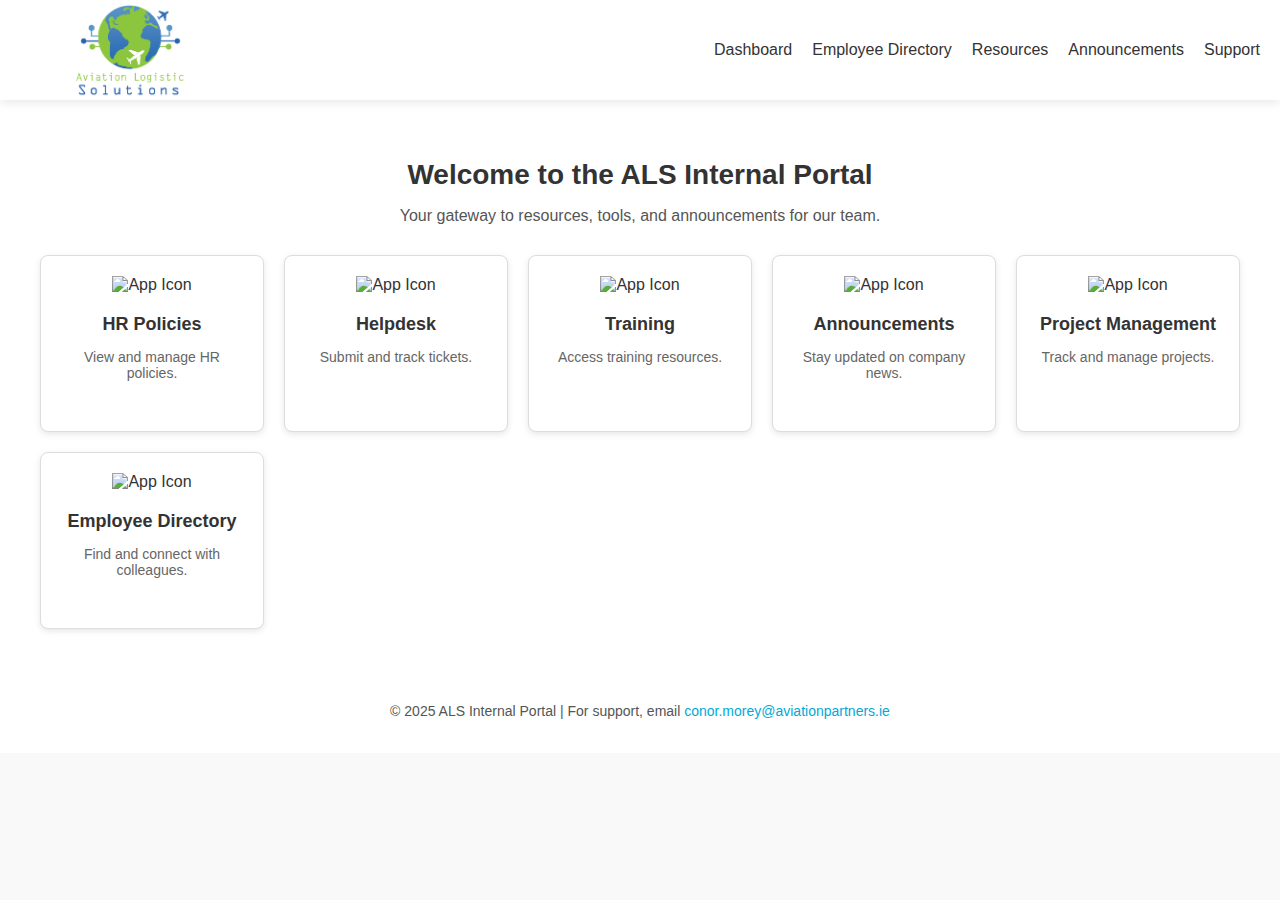
==== als_internal/index.html @ e963f7bd "Add files via upload" ====
<!DOCTYPE html>
<html lang="en">
<head>
    <meta charset="UTF-8">
    <meta name="viewport" content="width=device-width, initial-scale=1.0">
    <link rel="icon" type="image/x-icon" href="favicon.ico">
    <link rel="stylesheet" href="styles.css">
    <title>ALS Internal Portal</title>
</head>
<body>

<header>
    <div class="logo-container">
        <img src="logo.png" alt="Company Logo">
    </div>
    <nav class="nav-links">
        <a href="#">Dashboard</a>
        <a href="#">Employee Directory</a>
        <a href="#">Resources</a>
        <a href="#">Announcements</a>
        <a href="#">Support</a>
    </nav>
    <div class="menu-icon" onclick="toggleMenu()">
        <div></div>
        <div></div>
        <div></div>
    </div>
    <nav class="nav-links-mobile" id="mobile-menu">
        <a href="#">Dashboard</a>
        <a href="#">Employee Directory</a>
        <a href="#">Resources</a>
        <a href="#">Announcements</a>
        <a href="#">Support</a>
    </nav>
</header>

<section class="dashboard">
    <h1>Welcome to the ALS Internal Portal</h1>
    <p>Your gateway to resources, tools, and announcements for our team.</p>
    <div class="app-grid">
        <div class="app-card">
            <img src="icons/app1.png" alt="App Icon">
            <h3>HR Policies</h3>
            <p>View and manage HR policies.</p>
        </div>
        <div class="app-card">
            <img src="icons/app2.png" alt="App Icon">
            <h3>Helpdesk</h3>
            <p>Submit and track tickets.</p>
        </div>
        <div class="app-card">
            <img src="icons/app3.png" alt="App Icon">
            <h3>Training</h3>
            <p>Access training resources.</p>
        </div>
        <div class="app-card">
            <img src="icons/app4.png" alt="App Icon">
            <h3>Announcements</h3>
            <p>Stay updated on company news.</p>
        </div>
        <div class="app-card">
            <img src="icons/app5.png" alt="App Icon">
            <h3>Project Management</h3>
            <p>Track and manage projects.</p>
        </div>
        <div class="app-card">
            <img src="icons/app6.png" alt="App Icon">
            <h3>Employee Directory</h3>
            <p>Find and connect with colleagues.</p>
        </div>
    </div>
</section>

<footer class="footer">
    <p>© 2025 ALS Internal Portal | For support, email <a href="mailto:conor.morey@aviationpartners.ie">conor.morey@aviationpartners.ie</a></p>
</footer>

<script src="scripts.js"></script>

</body>
</html>
---- als_internal/styles.css ----
body {
    margin: 0;
    font-family: 'Roboto', sans-serif;
    background-color: #f9f9f9;
    color: #333333;
}

header {
    background-color: #ffffff;
    padding: 20px;
    display: flex;
    justify-content: space-between;
    align-items: center;
    box-shadow: 0 2px 10px rgba(0, 0, 0, 0.1);
    position: relative;
}

.logo-container {
    display: flex;
    align-items: center;
    justify-content: center;
    height: 60px;
    max-width: 180px;
    margin-left: 20px;
    transition: transform 0.5s ease;
}

.logo-container img {
    max-width: 100%;
    height: auto;
    object-fit: contain;
}

.logo-container:hover {
    transform: scale(1.05);
}

.nav-links {
    display: flex;
    justify-content: center;
    gap: 20px;
}

.nav-links a {
    color: #333;
    text-decoration: none;
    font-size: 16px;
    font-weight: 500;
}

.nav-links a:hover {
    color: #00a9d8;
}

.menu-icon {
    display: none;
    flex-direction: column;
    justify-content: space-between;
    width: 30px;
    height: 21px;
    cursor: pointer;
}

.menu-icon div {
    width: 100%;
    height: 3px;
    background-color: #333;
    border-radius: 2px;
}

.nav-links-mobile {
    display: none;
    flex-direction: column;
    position: absolute;
    top: 100%;
    left: 0;
    right: 0;
    width: 100%;
    background-color: #ffffff;
    text-align: center;
    overflow: hidden;
    transition: max-height 0.4s ease-in-out;
    max-height: 0;
}

.nav-links-mobile a {
    padding: 15px 0;
    color: #333;
    font-size: 18px;
    text-decoration: none;
}

.nav-links-mobile a:hover {
    color: #00a9d8;
}

.nav-links-mobile.open {
    display: flex;
    max-height: 500px;
}

.dashboard {
    padding: 40px 20px;
    text-align: center;
    background-color: #ffffff;
    box-shadow: 0px 4px 6px rgba(0, 0, 0, 0.1);
}

.dashboard h1 {
    font-size: 28px;
    margin-bottom: 10px;
    color: #333;
}

.dashboard p {
    font-size: 16px;
    color: #555;
    margin-bottom: 30px;
}

.app-grid {
    display: grid;
    grid-template-columns: repeat(auto-fit, minmax(200px, 1fr));
    gap: 20px;
    margin-top: 20px;
    padding: 0 20px;
}

.app-card {
    background: #ffffff;
    border: 1px solid #ddd;
    border-radius: 8px;
    padding: 20px;
    box-shadow: 0 2px 6px rgba(0, 0, 0, 0.1);
    text-align: center;
    transition: transform 0.3s, box-shadow 0.3s;
}

.app-card img {
    width: 50px;
    height: 50px;
    margin-bottom: 10px;
}

.app-card h3 {
    font-size: 18px;
    color: #333;
    margin: 10px 0;
}

.app-card p {
    font-size: 14px;
    color: #666;
}

.app-card:hover {
    transform: translateY(-5px);
    box-shadow: 0 4px 12px rgba(0, 0, 0, 0.15);
}

.footer {
    background-color: #ffffff;
    padding: 20px;
    text-align: center;
    color: #555;
    font-size: 14px;
}

.footer a {
    color: #00a9d8;
    text-decoration: none;
}

.footer a:hover {
    text-decoration: underline;
}

@media (max-width: 768px) {
    .nav-links {
        display: none;
    }

    .menu-icon {
        display: flex;
    }

    .logo-container {
        max-width: 150px;
        height: 50px;
    }

    .dashboard h1 {
        font-size: 24px;
    }

    .app-card h3 {
        font-size: 16px;
    }

    .app-card p {
        font-size: 13px;
    }
}

@media (max-width: 480px) {
    .dashboard h1 {
        font-size: 20px;
    }

    .app-card h3 {
        font-size: 14px;
    }

    .app-card p {
        font-size: 12px;
    }

    .logo-container {
        max-width: 120px;
        height: 40px;
    }

    .footer {
        padding: 15px;
    }
}
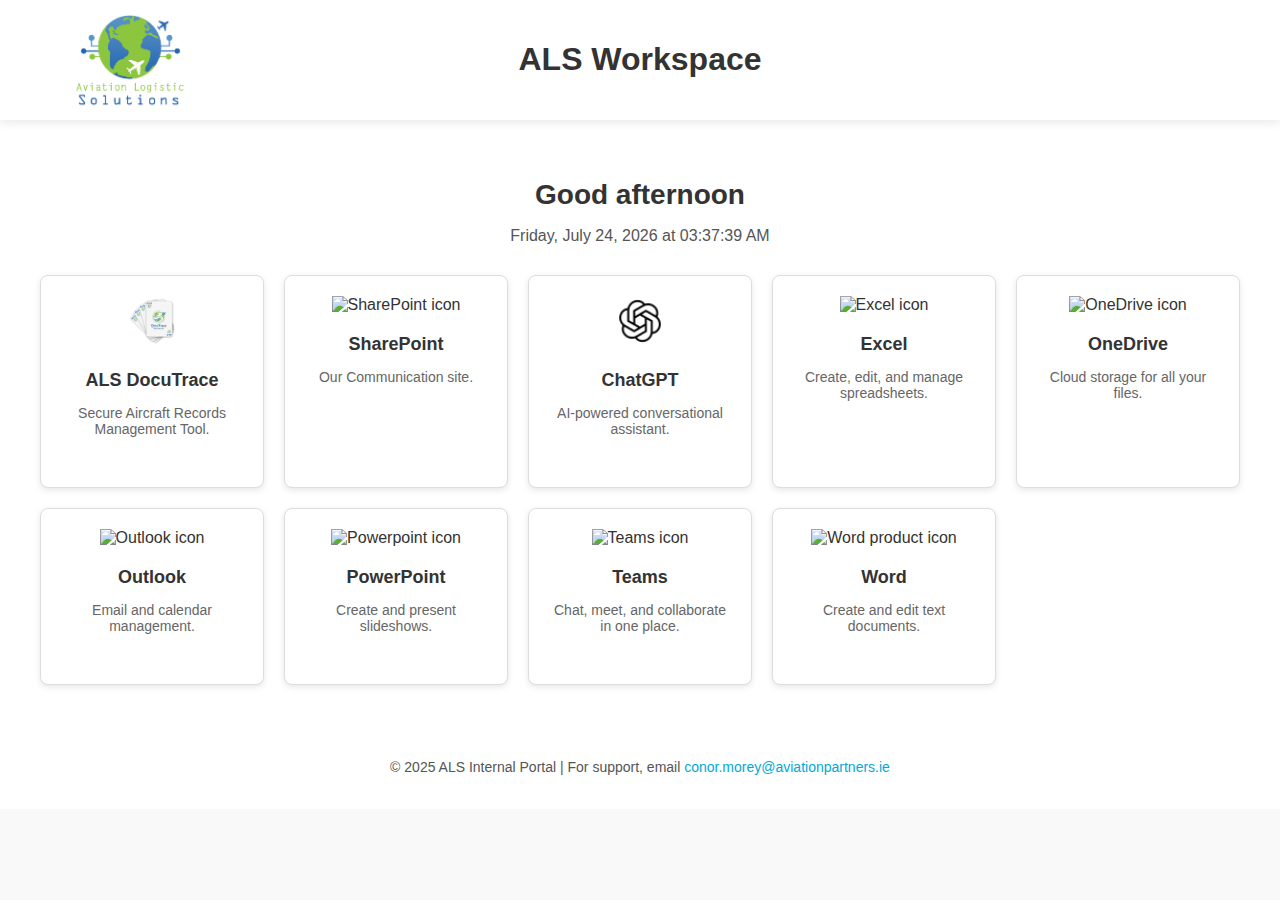
==== commit b9641e16: "Add files via upload" ====
--- a/als_internal/index.html
+++ b/als_internal/index.html
@@ -5,7 +5,8 @@
     <meta name="viewport" content="width=device-width, initial-scale=1.0">
     <link rel="icon" type="image/x-icon" href="favicon.ico">
     <link rel="stylesheet" href="styles.css">
-    <title>ALS Internal Portal</title>
+    <title>ALS Workspace</title>
+    <link rel="icon" type="image/x-icon" href="favicon.ico">
 </head>
 <body>
 
@@ -13,36 +14,42 @@
     <div class="logo-container">
         <img src="logo.png" alt="Company Logo">
     </div>
-    <nav class="nav-links">
-        <a href="#">Dashboard</a>
-        <a href="#">Employee Directory</a>
-        <a href="#">Resources</a>
-        <a href="#">Announcements</a>
-        <a href="#">Support</a>
-    </nav>
-    <div class="menu-icon" onclick="toggleMenu()">
-        <div></div>
-        <div></div>
-        <div></div>
-    </div>
-    <nav class="nav-links-mobile" id="mobile-menu">
-        <a href="#">Dashboard</a>
-        <a href="#">Employee Directory</a>
-        <a href="#">Resources</a>
-        <a href="#">Announcements</a>
-        <a href="#">Support</a>
-    </nav>
+    <h1 class="header-title">ALS Workspace</h1>
 </header>
 
 <section class="dashboard">
-    <h1>Welcome to the ALS Internal Portal</h1>
-    <p>Your gateway to resources, tools, and announcements for our team.</p>
+    <h1>Good afternoon</h1>
+    <p class="time" id="time"></p>
     <div class="app-grid">
         <div class="app-card">
-            <img src="icons/app1.png" alt="App Icon">
-            <h3>HR Policies</h3>
-            <p>View and manage HR policies.</p>
+            <a href="https://docutrace.aviationpartners.ie/" target="_blank">
+            <img src="docutrace-logo.png" alt="DocuTrace Icon">
+            <h3>ALS DocuTrace</h3>
+            <p>Secure Aircraft Records Management Tool.</p>
+        </a>
         </div>
+
+        <div class="app-card">
+            <a href="https://www.microsoft.com/en-us/microsoft-365/sharepoint" target="_blank">
+                <img
+                src="https://res-1.cdn.office.net/files/fabric-cdn-prod_20230815.002/assets/brand-icons/product/svg/sharepoint_48x1.svg"
+                width="48"
+                height="48"
+                alt="SharePoint icon"
+              />
+                <h3>SharePoint</h3>
+                <p>Our Communication site.</p>
+            </a>
+        </div>
+
+        <div class="app-card">
+            <a href="https://chat.openai.com/" target="_blank">
+            <img src="chatgpt-icon.png" alt="App Icon">
+            <h3>ChatGPT</h3>
+            <p>AI-powered conversational assistant.</p>
+        </a> 
+    </div>
+<!-- 
         <div class="app-card">
             <img src="icons/app2.png" alt="App Icon">
             <h3>Helpdesk</h3>
@@ -62,13 +69,84 @@
             <img src="icons/app5.png" alt="App Icon">
             <h3>Project Management</h3>
             <p>Track and manage projects.</p>
+        </div> -->
+             
+        <div class="app-card">
+            <a href="https://www.microsoft.com/en-us/microsoft-365/excel" target="_blank">
+                <img
+                src="https://res-1.cdn.office.net/files/fabric-cdn-prod_20230815.002/assets/brand-icons/product/svg/excel_48x1.svg"
+                width="48"
+                height="48"
+                alt="Excel icon"
+              />
+                <h3>Excel</h3>
+                <p>Create, edit, and manage spreadsheets.</p>
+            </a>
         </div>
         <div class="app-card">
-            <img src="icons/app6.png" alt="App Icon">
-            <h3>Employee Directory</h3>
-            <p>Find and connect with colleagues.</p>
+            <a href="https://www.microsoft.com/en-us/microsoft-365/onedrive" target="_blank">
+                <img
+                src="https://res-1.cdn.office.net/files/fabric-cdn-prod_20230815.002/assets/brand-icons/product/svg/onedrive_48x1.svg"
+                width="48"
+                height="48"
+                alt="OneDrive icon"
+              />
+                <h3>OneDrive</h3>
+                <p>Cloud storage for all your files.</p>
+            </a>
         </div>
+        <div class="app-card">
+            <a href="https://outlook.office.com" target="_blank">
+                <img
+                src="https://res-1.cdn.office.net/files/fabric-cdn-prod_20230815.002/assets/brand-icons/product/svg/outlook_48x1.svg"
+                width="48"
+                height="48"
+                alt="Outlook icon"
+              />
+                <h3>Outlook</h3>
+                <p>Email and calendar management.</p>
+            </a>
+        </div>
+        <div class="app-card">
+            <a href="https://www.microsoft.com/en-us/microsoft-365/powerpoint" target="_blank">
+                <img
+                src="https://res-1.cdn.office.net/files/fabric-cdn-prod_20230815.002/assets/brand-icons/product/svg/powerpoint_48x1.svg"
+                width="48"
+                height="48"
+                alt="Powerpoint icon"
+              />
+                <h3>PowerPoint</h3>
+                <p>Create and present slideshows.</p>
+            </a>
+        </div>
+
+        <div class="app-card">
+            <a href="https://aviationlogisticsolutions.sharepoint.com/" target="_blank">
+                <img
+                src="https://res-1.cdn.office.net/files/fabric-cdn-prod_20230815.002/assets/brand-icons/product/svg/teams_48x1.svg"
+                width="48"
+                height="48"
+                alt="Teams icon"
+              />
+                <h3>Teams</h3>
+                <p>Chat, meet, and collaborate in one place.</p>
+            </a>
+        </div>
+        <div class="app-card">
+            <a href="https://www.microsoft.com/en-us/microsoft-365/word" target="_blank">
+                <img
+  src="https://res-1.cdn.office.net/files/fabric-cdn-prod_20230815.002/assets/brand-icons/product/svg/word_48x1.svg"
+  width="48"
+  height="48"
+  alt="Word product icon"
+/>
+                <h3>Word</h3>
+                <p>Create and edit text documents.</p>
+            </a>
+        </div>
+        
     </div>
+
 </section>
 
 <footer class="footer">
--- a/als_internal/styles.css
+++ b/als_internal/styles.css
@@ -1,3 +1,7 @@
+html {
+    scroll-behavior: smooth;
+}
+
 body {
     margin: 0;
     font-family: 'Roboto', sans-serif;
@@ -9,13 +13,15 @@
     background-color: #ffffff;
     padding: 20px;
     display: flex;
-    justify-content: space-between;
+    justify-content: center;
     align-items: center;
     box-shadow: 0 2px 10px rgba(0, 0, 0, 0.1);
     position: relative;
 }
 
 .logo-container {
+    position: absolute; /* Allow logo placement without affecting title centering */
+    left: 20px; /* Align the logo to the left */
     display: flex;
     align-items: center;
     justify-content: center;
@@ -51,6 +57,18 @@
 .nav-links a:hover {
     color: #00a9d8;
 }
+
+.nav-links a:hover,
+.nav-links-mobile a:hover {
+    color: #00a9d8;
+    text-shadow: 0 0 5px rgba(0, 169, 216, 0.5);
+}
+
+.app-card:hover {
+    transform: translateY(-10px) scale(1.03);
+    box-shadow: 0 6px 15px rgba(0, 0, 0, 0.2);
+}
+
 
 .menu-icon {
     display: none;
@@ -175,6 +193,16 @@
     text-decoration: underline;
 }
 
+.app-card a {
+    text-decoration: none;
+    color: inherit;
+    display: block;
+}
+.app-card a:hover {
+    transform: scale(1.05);
+    transition: 0.2s ease-in-out;
+}
+
 @media (max-width: 768px) {
     .nav-links {
         display: none;
@@ -224,3 +252,5 @@
         padding: 15px;
     }
 }
+
+
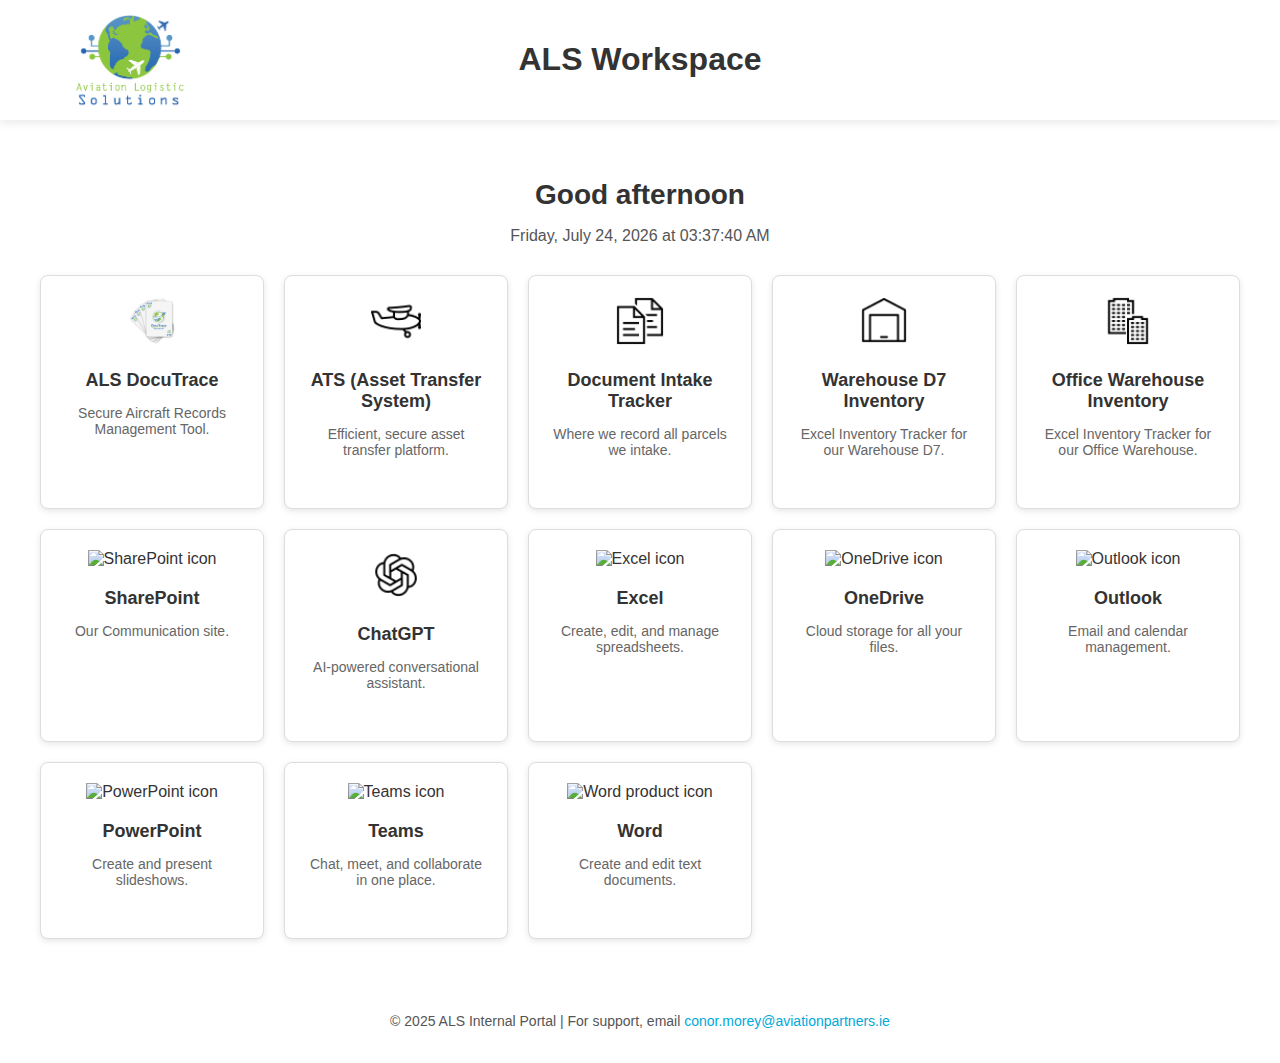
==== commit e4f55239: "Add files via upload" ====
--- a/als_internal/index.html
+++ b/als_internal/index.html
@@ -20,134 +20,189 @@
 <section class="dashboard">
     <h1>Good afternoon</h1>
     <p class="time" id="time"></p>
+  
     <div class="app-grid">
-        <div class="app-card">
-            <a href="https://docutrace.aviationpartners.ie/" target="_blank">
-            <img src="docutrace-logo.png" alt="DocuTrace Icon">
-            <h3>ALS DocuTrace</h3>
-            <p>Secure Aircraft Records Management Tool.</p>
-        </a>
-        </div>
-
-        <div class="app-card">
-            <a href="https://www.microsoft.com/en-us/microsoft-365/sharepoint" target="_blank">
-                <img
-                src="https://res-1.cdn.office.net/files/fabric-cdn-prod_20230815.002/assets/brand-icons/product/svg/sharepoint_48x1.svg"
-                width="48"
-                height="48"
-                alt="SharePoint icon"
-              />
-                <h3>SharePoint</h3>
-                <p>Our Communication site.</p>
-            </a>
-        </div>
-
-        <div class="app-card">
-            <a href="https://chat.openai.com/" target="_blank">
-            <img src="chatgpt-icon.png" alt="App Icon">
-            <h3>ChatGPT</h3>
-            <p>AI-powered conversational assistant.</p>
-        </a> 
+      <!-- ALS DocuTrace -->
+      <div class="app-card">
+        <a href="https://docutrace.aviationpartners.ie/" target="_blank">
+          <img src="docutrace-logo.png" alt="DocuTrace Icon" />
+          <h3>ALS DocuTrace</h3>
+          <p>Secure Aircraft Records Management Tool.</p>
+        </a>
+      </div>
+  
+      <!-- ATS -->
+      <div class="app-card">
+        <a href="https://ats.aviationdatainsights.com/login" target="_blank">
+          <img src="ats.png" alt="ATS Icon" />
+          <h3>ATS (Asset Transfer System)</h3>
+          <p>Efficient, secure asset transfer platform.</p>
+        </a>
+      </div>
+  
+      <!-- Document Intake Tracker -->
+      <div class="app-card">
+        <a href="https://www.microsoft.com/en-us/microsoft-365/sharepoint" target="_blank">
+          <img src="intake.png" alt="Document Intake Tracker Icon" />
+          <h3>Document Intake Tracker</h3>
+          <p>Where we record all parcels we intake.</p>
+        </a>
+      </div>
+  
+      <!-- Warehouse D7 Inventory -->
+      <div class="app-card">
+        <a
+          href="https://aviationlogisticsolutions.sharepoint.com/:x:/g/ETkU0-B3QUBEi0cLjNDC2F0BOCZASp_LmU_-BeC8utzMag?e=1Z7FUs&wdOrigin=TEAMS-MAGLEV.p2p_ns.rwc&wdExp=TEAMS-TREATMENT&wdhostclicktime=1737473351470&web=1&clickparams=eyJBcHBOYW1lIjoiVGVhbXMtRGVza3RvcCIsIkFwcFZlcnNpb24iOiI0OS8yNDEyMDEwMDIxNyIsIkhhc0ZlZGVyYXRlZFVzZXIiOmZhbHNlfQ%3D%3D"
+          target="_blank"
+        >
+          <img src="d7.png" alt="D7 Icon" />
+          <h3>Warehouse D7 Inventory</h3>
+          <p>Excel Inventory Tracker for our Warehouse D7.</p>
+        </a>
+      </div>
+  
+      <!-- Office Warehouse Intake Tracker -->
+      <div class="app-card">
+        <a
+          href="https://aviationlogisticsolutions.sharepoint.com/:x:/g/ETbfGgnd7qBIo3o8H0XPOv4B9sdT10GMMLQmiHIqxA-_Bw?e=j9DZ4V&wdOrigin=TEAMS-MAGLEV.p2p_ns.rwc&wdExp=TEAMS-TREATMENT&wdhostclicktime=1737473365267&web=1&clickparams=eyJBcHBOYW1lIjoiVGVhbXMtRGVza3RvcCIsIkFwcFZlcnNpb24iOiI0OS8yNDEyMDEwMDIxNyIsIkhhc0ZlZGVyYXRlZFVzZXIiOmZhbHNlfQ%3D%3D"
+          target="_blank"
+        >
+          <img src="office.png" alt="Office Document Tracker Icon" />
+          <h3>Office Warehouse Inventory</h3>
+          <p>Excel Inventory Tracker for our Office Warehouse.</p>
+        </a>
+      </div>
+  
+      <!-- SharePoint -->
+      <div class="app-card">
+        <a
+          href="https://aviationlogisticsolutions-my.sharepoint.com/:x:/g/personal/neala_mccarthy_aviationpartners_ie/EfTbSPjtTt1JhOvUDkiCV94BsfOjkYiiDNWWunxklBJSZw?e=kgBX2p"
+          target="_blank"
+        >
+          <img
+            src="https://res-1.cdn.office.net/files/fabric-cdn-prod_20230815.002/assets/brand-icons/product/svg/sharepoint_48x1.svg"
+            width="48"
+            height="48"
+            alt="SharePoint icon"
+          />
+          <h3>SharePoint</h3>
+          <p>Our Communication site.</p>
+        </a>
+      </div>
+  
+      <!-- ChatGPT -->
+      <div class="app-card">
+        <a href="https://chat.openai.com/" target="_blank">
+          <img src="chatgpt-icon.png" alt="ChatGPT Icon" />
+          <h3>ChatGPT</h3>
+          <p>AI-powered conversational assistant.</p>
+        </a>
+      </div>
+  
+      <!-- Excel -->
+      <div class="app-card">
+        <a
+          href="https://www.microsoft.com/en-us/microsoft-365/excel"
+          target="_blank"
+        >
+          <img
+            src="https://res-1.cdn.office.net/files/fabric-cdn-prod_20230815.002/assets/brand-icons/product/svg/excel_48x1.svg"
+            width="48"
+            height="48"
+            alt="Excel icon"
+          />
+          <h3>Excel</h3>
+          <p>Create, edit, and manage spreadsheets.</p>
+        </a>
+      </div>
+  
+      <!-- OneDrive -->
+      <div class="app-card">
+        <a
+          href="https://www.microsoft.com/en-us/microsoft-365/onedrive"
+          target="_blank"
+        >
+          <img
+            src="https://res-1.cdn.office.net/files/fabric-cdn-prod_20230815.002/assets/brand-icons/product/svg/onedrive_48x1.svg"
+            width="48"
+            height="48"
+            alt="OneDrive icon"
+          />
+          <h3>OneDrive</h3>
+          <p>Cloud storage for all your files.</p>
+        </a>
+      </div>
+  
+      <!-- Outlook -->
+      <div class="app-card">
+        <a
+          href="https://outlook.office.com"
+          target="_blank"
+        >
+          <img
+            src="https://res-1.cdn.office.net/files/fabric-cdn-prod_20230815.002/assets/brand-icons/product/svg/outlook_48x1.svg"
+            width="48"
+            height="48"
+            alt="Outlook icon"
+          />
+          <h3>Outlook</h3>
+          <p>Email and calendar management.</p>
+        </a>
+      </div>
+  
+      <!-- PowerPoint -->
+      <div class="app-card">
+        <a
+          href="https://www.microsoft.com/en-us/microsoft-365/powerpoint"
+          target="_blank"
+        >
+          <img
+            src="https://res-1.cdn.office.net/files/fabric-cdn-prod_20230815.002/assets/brand-icons/product/svg/powerpoint_48x1.svg"
+            width="48"
+            height="48"
+            alt="PowerPoint icon"
+          />
+          <h3>PowerPoint</h3>
+          <p>Create and present slideshows.</p>
+        </a>
+      </div>
+  
+      <!-- Teams -->
+      <div class="app-card">
+        <a
+          href="https://aviationlogisticsolutions.sharepoint.com/"
+          target="_blank"
+        >
+          <img
+            src="https://res-1.cdn.office.net/files/fabric-cdn-prod_20230815.002/assets/brand-icons/product/svg/teams_48x1.svg"
+            width="48"
+            height="48"
+            alt="Teams icon"
+          />
+          <h3>Teams</h3>
+          <p>Chat, meet, and collaborate in one place.</p>
+        </a>
+      </div>
+  
+      <!-- Word -->
+      <div class="app-card">
+        <a
+          href="https://www.microsoft.com/en-us/microsoft-365/word"
+          target="_blank"
+        >
+          <img
+            src="https://res-1.cdn.office.net/files/fabric-cdn-prod_20230815.002/assets/brand-icons/product/svg/word_48x1.svg"
+            width="48"
+            height="48"
+            alt="Word product icon"
+          />
+          <h3>Word</h3>
+          <p>Create and edit text documents.</p>
+        </a>
+      </div>
     </div>
-<!-- 
-        <div class="app-card">
-            <img src="icons/app2.png" alt="App Icon">
-            <h3>Helpdesk</h3>
-            <p>Submit and track tickets.</p>
-        </div>
-        <div class="app-card">
-            <img src="icons/app3.png" alt="App Icon">
-            <h3>Training</h3>
-            <p>Access training resources.</p>
-        </div>
-        <div class="app-card">
-            <img src="icons/app4.png" alt="App Icon">
-            <h3>Announcements</h3>
-            <p>Stay updated on company news.</p>
-        </div>
-        <div class="app-card">
-            <img src="icons/app5.png" alt="App Icon">
-            <h3>Project Management</h3>
-            <p>Track and manage projects.</p>
-        </div> -->
-             
-        <div class="app-card">
-            <a href="https://www.microsoft.com/en-us/microsoft-365/excel" target="_blank">
-                <img
-                src="https://res-1.cdn.office.net/files/fabric-cdn-prod_20230815.002/assets/brand-icons/product/svg/excel_48x1.svg"
-                width="48"
-                height="48"
-                alt="Excel icon"
-              />
-                <h3>Excel</h3>
-                <p>Create, edit, and manage spreadsheets.</p>
-            </a>
-        </div>
-        <div class="app-card">
-            <a href="https://www.microsoft.com/en-us/microsoft-365/onedrive" target="_blank">
-                <img
-                src="https://res-1.cdn.office.net/files/fabric-cdn-prod_20230815.002/assets/brand-icons/product/svg/onedrive_48x1.svg"
-                width="48"
-                height="48"
-                alt="OneDrive icon"
-              />
-                <h3>OneDrive</h3>
-                <p>Cloud storage for all your files.</p>
-            </a>
-        </div>
-        <div class="app-card">
-            <a href="https://outlook.office.com" target="_blank">
-                <img
-                src="https://res-1.cdn.office.net/files/fabric-cdn-prod_20230815.002/assets/brand-icons/product/svg/outlook_48x1.svg"
-                width="48"
-                height="48"
-                alt="Outlook icon"
-              />
-                <h3>Outlook</h3>
-                <p>Email and calendar management.</p>
-            </a>
-        </div>
-        <div class="app-card">
-            <a href="https://www.microsoft.com/en-us/microsoft-365/powerpoint" target="_blank">
-                <img
-                src="https://res-1.cdn.office.net/files/fabric-cdn-prod_20230815.002/assets/brand-icons/product/svg/powerpoint_48x1.svg"
-                width="48"
-                height="48"
-                alt="Powerpoint icon"
-              />
-                <h3>PowerPoint</h3>
-                <p>Create and present slideshows.</p>
-            </a>
-        </div>
-
-        <div class="app-card">
-            <a href="https://aviationlogisticsolutions.sharepoint.com/" target="_blank">
-                <img
-                src="https://res-1.cdn.office.net/files/fabric-cdn-prod_20230815.002/assets/brand-icons/product/svg/teams_48x1.svg"
-                width="48"
-                height="48"
-                alt="Teams icon"
-              />
-                <h3>Teams</h3>
-                <p>Chat, meet, and collaborate in one place.</p>
-            </a>
-        </div>
-        <div class="app-card">
-            <a href="https://www.microsoft.com/en-us/microsoft-365/word" target="_blank">
-                <img
-  src="https://res-1.cdn.office.net/files/fabric-cdn-prod_20230815.002/assets/brand-icons/product/svg/word_48x1.svg"
-  width="48"
-  height="48"
-  alt="Word product icon"
-/>
-                <h3>Word</h3>
-                <p>Create and edit text documents.</p>
-            </a>
-        </div>
-        
-    </div>
-
-</section>
+  </section>
+  
 
 <footer class="footer">
     <p>© 2025 ALS Internal Portal | For support, email <a href="mailto:conor.morey@aviationpartners.ie">conor.morey@aviationpartners.ie</a></p>
